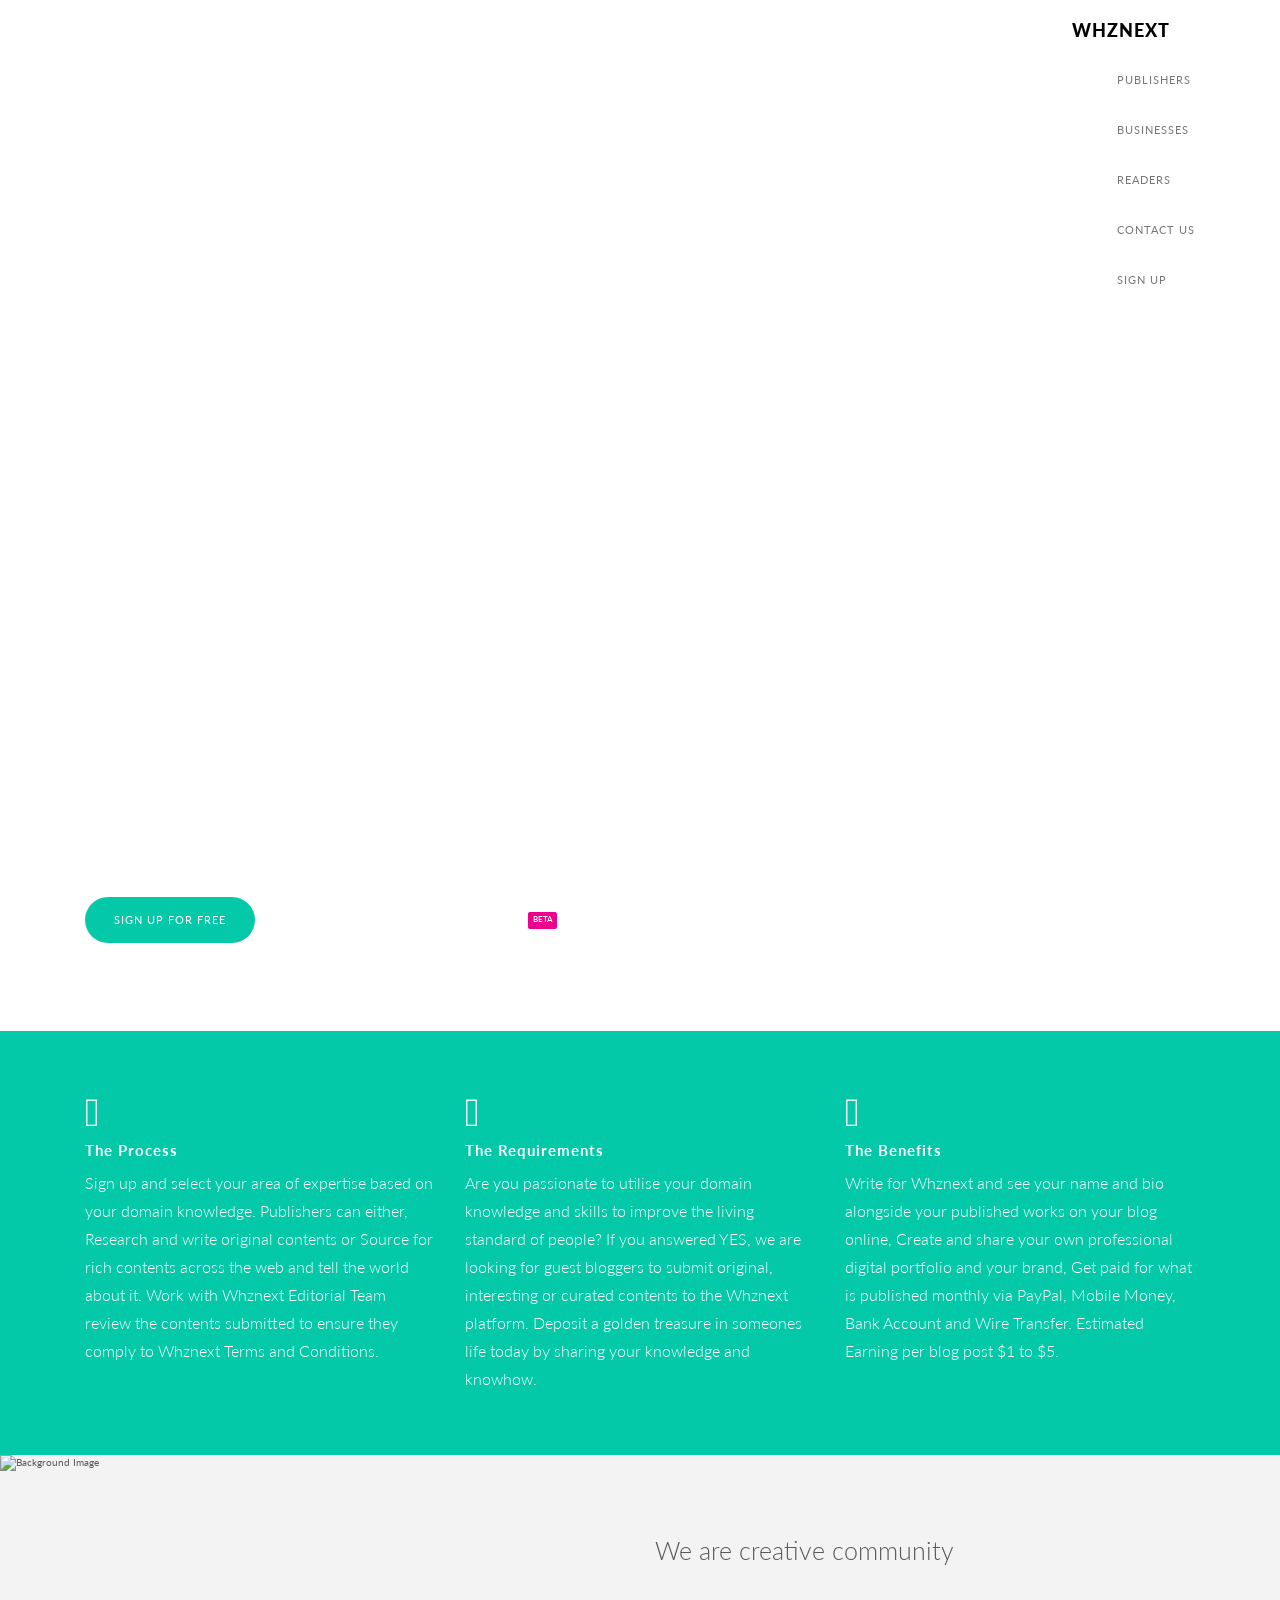
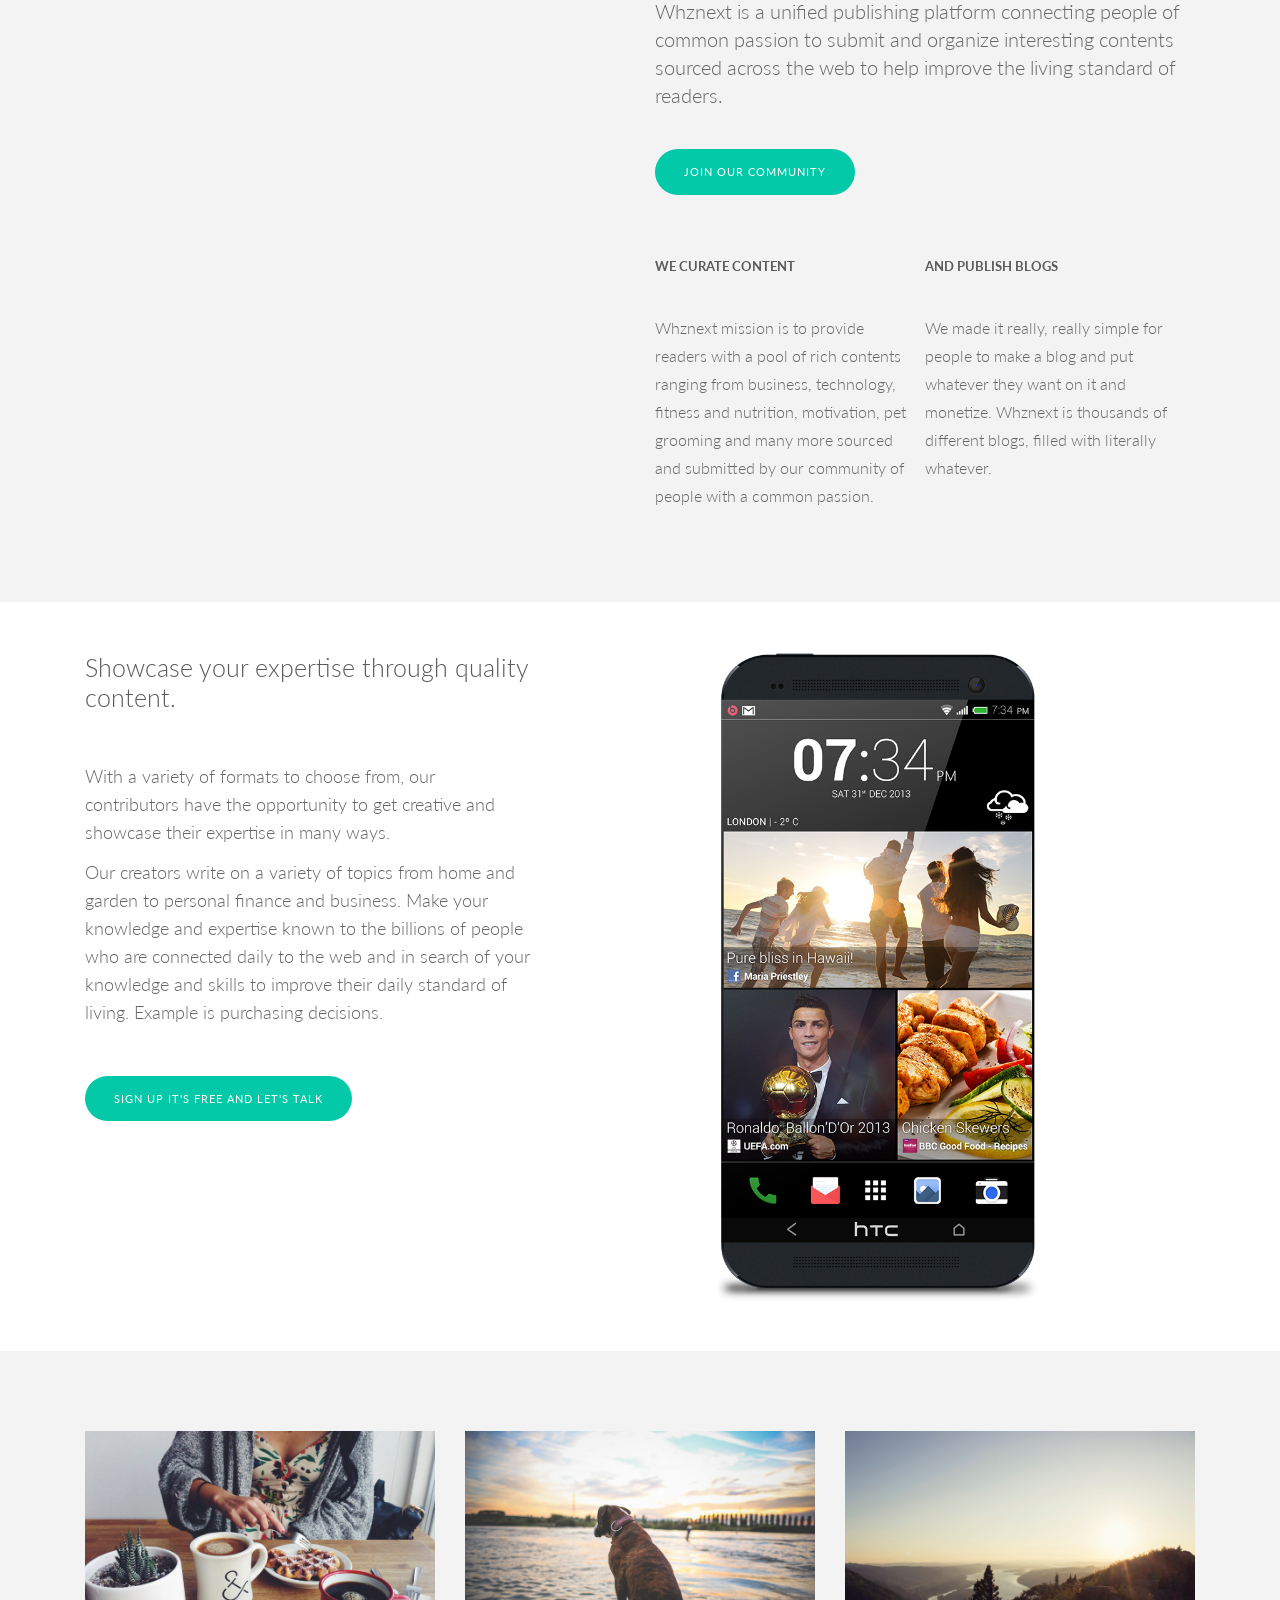
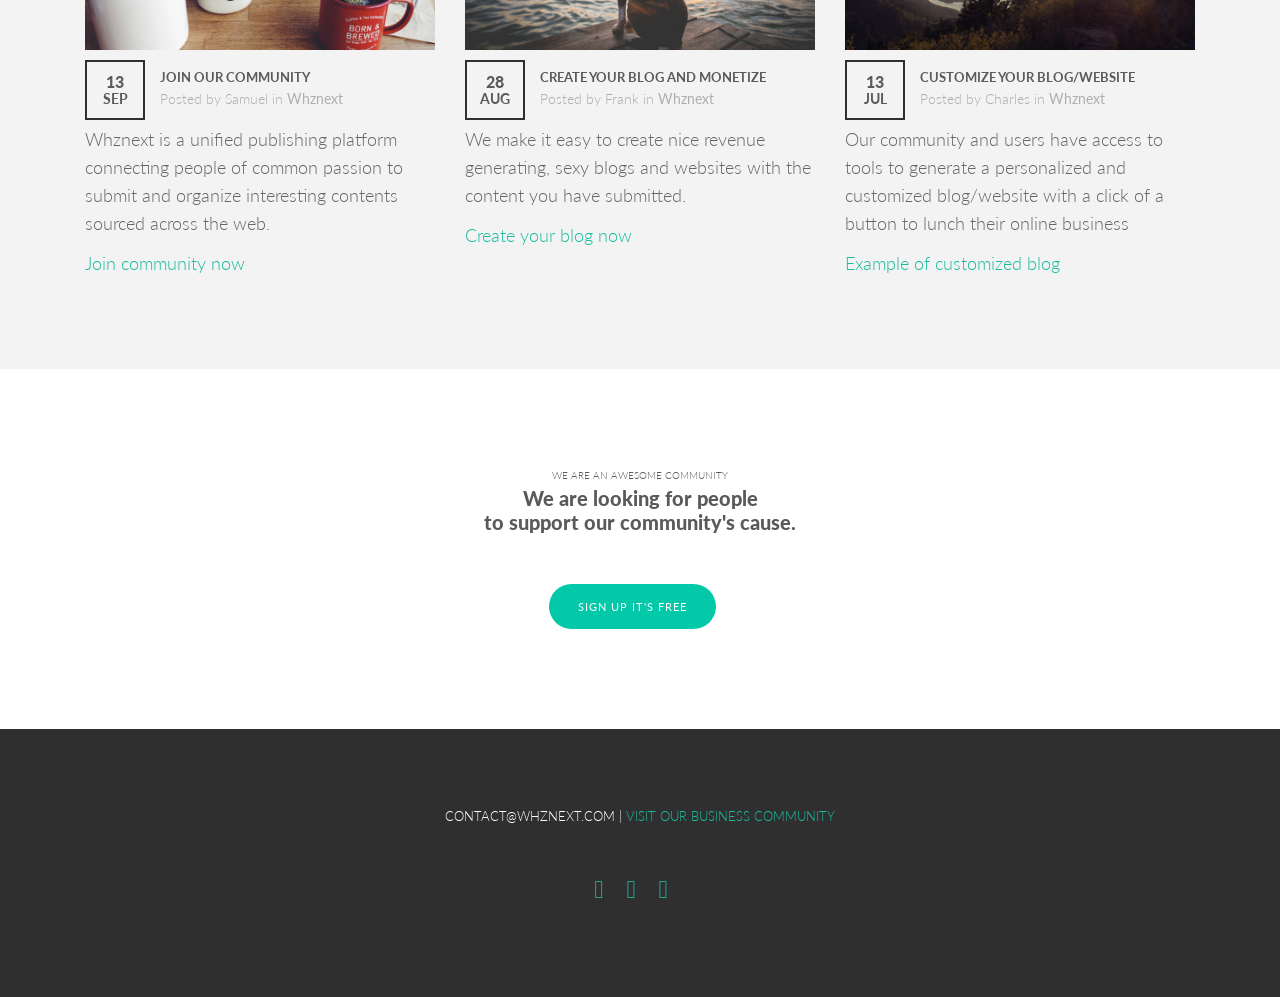
==== index.html @ 7a5a6b8f "commit" ====
<!DOCTYPE html>
<html lang="en">
  

<!-- Mirrored from stgwifi.com/Theme 16/index.html by HTTrack Website Copier/3.x [XR&CO'2014], Fri, 03 Aug 2018 12:58:26 GMT -->
<head>
<link rel="icon" type="image/png" href="http://stgwifi.com/Images/favicon.ico" />
<!-- Facebook Custom Audience pixel website -->
<script>    (function () {
        var _fbq = window._fbq || (window._fbq = []);
        if (!_fbq.loaded) {
            var fbds = document.createElement('script');
            fbds.async = true;
            fbds.src = '../../connect.facebook.net/en_US/fbds.js';
            var s = document.getElementsByTagName('script')[0];
            s.parentNode.insertBefore(fbds, s);
            _fbq.loaded = true;
        }
        _fbq.push(['addPixelId', '1503674439895575']);
    })();
    window._fbq = window._fbq || [];
    window._fbq.push(['track', 'PixelInitialized', {}]);
</script>

<!-- Google Analytics -->
<script>
    (function (i, s, o, g, r, a, m) {
        i['GoogleAnalyticsObject'] = r; i[r] = i[r] || function () {
            (i[r].q = i[r].q || []).push(arguments)
        }, i[r].l = 1 * new Date(); a = s.createElement(o),
  m = s.getElementsByTagName(o)[0]; a.async = 1; a.src = g; m.parentNode.insertBefore(a, m)
    })(window, document, 'script', '../../www.google-analytics.com/analytics.js', 'ga');

    ga('create', 'UA-57933718-1', 'auto');
    ga('send', 'pageview');

</script>
<!--End Google Analytics -->
    <meta charset="utf-8">
    <meta http-equiv="X-UA-Compatible" content="IE=edge">
    <meta name="viewport" content="width=device-width, initial-scale=1">
    <meta name="description" content="">
    <meta name="author" content="">
    <link rel="icon" href="assets/img/favicon.html">

    <title>Whznext</title>

    <!-- Bootstrap core CSS -->
	<link href="assets/css/bootstrap.css" rel="stylesheet">
	
	<link rel="stylesheet" href="https://stackpath.bootstrapcdn.com/bootstrap/4.1.3/css/bootstrap.min.css" integrity="sha384-MCw98/SFnGE8fJT3GXwEOngsV7Zt27NXFoaoApmYm81iuXoPkFOJwJ8ERdknLPMO" crossorigin="anonymous">
<script src="https://stackpath.bootstrapcdn.com/bootstrap/4.1.3/js/bootstrap.min.js" integrity="sha384-ChfqqxuZUCnJSK3+MXmPNIyE6ZbWh2IMqE241rYiqJxyMiZ6OW/JmZQ5stwEULTy" crossorigin="anonymous"></script>

    <!-- Custom styles for this template -->
    <link href="assets/css/ionicons.min.css" rel="stylesheet">
    <link href="assets/css/style.css" rel="stylesheet">

    <style type="text/css">
            /* HEADER SECTION../Theme%2016/assets/img/header.jpg */
        #h {
	        background: url(../Images/Background_28.7.2015.jpg) no-repeat center top;
	        padding-top: 250px;
	        background-attachment: relative;
	        background-position: center center;
	        min-height: 700px;
	        width: 100%;
	
            -webkit-background-size: 100%;
            -moz-background-size: 100%;
            -o-background-size: 100%;
            background-size: 100%;

            -webkit-background-size: cover;
            -moz-background-size: cover;
            -o-background-size: cover;
            background-size: cover;
        }
                .stamp {
                background: #EC008C;
                color: #FFF;
                border-radius: 2px;
                display: inline-block;
                font-size: 0.75em;
                font-weight: 600;
                line-height: 1;
                margin-left: 2px;
                padding: 4px 5px 5px 5px;
                text-transform: uppercase;
                vertical-align: text-top;
            }

    </style>


    <!-- IE10 viewport hack for Surface/desktop Windows 8 bug -->
    <script src="assets/js/ie10-viewport-bug-workaround.js"></script>

    <!-- HTML5 shim and Respond.js IE8 support of HTML5 elements and media queries -->
    <!--[if lt IE 9]>
      <script src="https://oss.maxcdn.com/html5shiv/3.7.2/html5shiv.min.js"></script>
      <script src="https://oss.maxcdn.com/respond/1.4.2/respond.min.js"></script>
    <![endif]-->
  </head>

  <body>

    <div class="navbar navbar-default navbar-fixed-top" role="navigation">
      <div class="container">
        <div class="navbar-header">
          <button type="button" class="navbar-toggle" data-toggle="collapse" data-target=".navbar-collapse">
            <span class="sr-only">Toggle navigation</span>
            <span class="icon-bar"></span>
            <span class="icon-bar"></span>
            <span class="icon-bar"></span>
          </button>

          <a class="navbar-brand" href="#home">Whznext</a>
        </div>
        <div class="collapse navbar-collapse">
          <ul class="nav navbar-nav navbar-right">
            <!--<li><a href="../summarize/html-light/blog.html">Home</a></li>-->
            <li><a href="index.html">Publishers</a></li>
            <li><a href="Join-Business-Community.html">Businesses</a></li>
            <li><a href="Readers.html">Readers</a></li>
            <li><a href="#contact">Contact Us</a></li>
            <li><a href="http://eepurl.com/bmCx4H">Sign Up</a></li>
          </ul>
        </div><!--/.nav-collapse -->
      </div>
    </div>
	<!-- ********** HEADER ********** -->
	<section id="home"></section>
	<div id="h">
	    <div class="container">
			<div class="row">
				<div class="col-md-6">
					<h1>Whznext is a tool to learn and create a blog, personal portofolio or website that pays you and improve the lives of millions connected.</h1>
                    <a href="http://eepurl.com/bmCx4H" class="btn btn-conf btn-green"> Sign Up For Free </a>
                    <a href="http://stgwifi.com/BackEnd/Merchant.aspx" class="btn btn-conf btn-clear"> Sign In To Work Or Learn </a>
					<!--<button class="btn btn-conf btn-green">Learn more</button>-->
					<!--<button class="btn btn-conf btn-clear">Join Community</button>-->
                    
                    <span class="stamp">Beta</span>
				</div>
			</div>
	    </div><!-- /.container -->
	</div><!--/H -->

	<!-- ********** GREEN - SECTION ********** -->
	<div id="g">
		<div class="container">
			<div class="row">
                <div class="col-md-4">
					<i class="ion-ios7-monitor-outline"></i>
					<h4>The Process</h4>
					<p> Sign up and select your area of expertise based on your domain knowledge.
                        Publishers can either, Research and write original contents or
                        Source for rich contents across the web and tell the world about it. Work with Whznext Editorial Team review the contents submitted to ensure they comply to Whznext Terms and Conditions.</p>
				</div>

                <div class="col-md-4">
					<i class="ion-ios7-gear-outline"></i>
					<h4>The Requirements</h4>
					<p>Are you passionate to utilise your domain knowledge and skills to improve the living standard of people? If you answered YES, we are looking for guest bloggers to submit original, interesting or curated contents to the Whznext platform. Deposit a golden treasure in someones life today by sharing your knowledge and knowhow.</p>
				</div>

				<div class="col-md-4">
					<i class="ion-ios7-paper-outline"></i>
					<h4>The Benefits</h4>
					<p>Write for Whznext and see your name and bio alongside your published works on your blog online, Create and share your own professional digital portfolio and your brand, Get paid for what is published monthly via PayPal, Mobile Money, Bank Account and Wire Transfer. Estimated Earning per blog post $1 to $5.</p>
				</div>
				
				
			</div><!--/row -->
		</div><!--/container -->
	</div><!--/G -->
	
	<!-- ********** SIDE IMAGE - SECTION ********** -->
	<section id="about"></section>
	<section class="side-image text-heavy clearfix">
		<div class="image-container col-md-5 col-sm-3 pull-left">
			<div class="background-image-holder">
				<img class="background-image" alt="Background Image" src="https://secure.aadcdn.microsoftonline-p.com/dbd5a2dd-uymyxxfhpwrbckvwvlxle8radh6vkzaj7cwkqpqixg/appbranding/npdp3ivuhlrwvd1ynsq0x-mjc7zhvnj0i7k676ppafa/0/heroillustration?ts=635538653045233940">
			</div><!--/background-img-holder Remember assets/img/side.jpg ../Images/front283336.jpg-->
		</div>

				
		<div class="container">
			<div class="row">
				<div class="col-md-6 col-md-offset-6 col-sm-8 col-sm-offset-4 content clearfix">
					<h1>We are creative community</h1>
					<p class="lead">Whznext is a unified publishing platform connecting people of common passion to submit and organize interesting contents sourced across the web to help improve the living standard of readers.</p>
					<a href="http://eepurl.com/bmCx4H" class="btn btn-conf btn-green">Join our community</a><br>
					<div class="col-sm-6 no-pad-left feature">
						<h5>We curate content</h5>
						<p>Whznext mission is to provide readers with a pool of rich contents ranging from business, technology, fitness and nutrition, motivation, pet grooming and many more sourced and submitted by our community of people with a common passion.</p>
					</div>
					<div class="col-sm-6 no-pad-left feature">
						<h5>And publish blogs</h5>
						<p>We made it really, really simple for people to make a blog and put whatever they want on it and monetize. Whznext is thousands of different blogs, filled with literally whatever.</p>
					</div>
				</div><!--col-md-6 col-sm-8 -->
			</div><!-- /row -->
		</div><!--/container -->
	</section><!--Side Image Section -->
	
	
	<!-- ********** WHITE SECTION - IMAGE PHONE ********** -->
	<div class="container">
		<div class="row mtb">
			<div class="col-md-5">
				<h1 class="mb">Showcase your expertise through quality content.</h1>
				<p>With a variety of formats to choose from, our contributors have the opportunity to get creative and showcase their expertise in many ways.</p>
				<p>Our creators write on a variety of topics from home and garden to personal finance and business. Make your knowledge and expertise known to the billions of people who are connected daily to the web and in search of your knowledge and skills to improve their daily standard of living. Example is purchasing decisions. </p>
				<p class="mt"><a href="http://eepurl.com/bmCx4H" class="btn btn-conf btn-green">Sign Up It's Free And Let's Talk</a></p>
			</div>
          
			<div class="col-md-7">
				<img class="img-responsive aligncenter" src="assets/img/phone.png" width="320" alt="">
			</div>
		</div><!--/row -->
	</div><!--/container-->

	<!-- ********** GREY SECTION - BLOG ********** -->	
	<div id="grey">
		<div class="container">
			<div class="row w">
				<div class="col-md-4">
					<img src="assets/img/blog01.jpg" class="img-responsive aligncenter" alt="">
					<div class="date">
						<h4><bold>13</bold></h4>
						<h4>Sep</h4>
					</div>
					<h5>Join our community</h5>
					<p class="desc">Posted by Samuel in <b>Whznext</b></p>
					<p>Whznext is a unified publishing platform connecting people of common passion to submit and organize interesting contents sourced across the web.</p>
					<p><a href="http://stgwifi.com/BackEnd/Merchant.aspx">Join community now</a></p>
                   
				</div><!--/col-md-4-->
				<div class="col-md-4">
					<img src="assets/img/blog02.jpg" class="img-responsive aligncenter" alt="">
					<div class="date">
						<h4><bold>28</bold></h4>
						<h4>Aug</h4>
					</div>
					<h5>Create your blog and monetize</h5>
					<p class="desc">Posted by Frank in <b>Whznext</b></p>
					<p>We make it easy to create nice revenue generating, sexy blogs and websites with the content you have submitted.</p>
					<p><a href="http://stgwifi.com/BackEnd/BackendProducts.aspx">Create your blog now</a></p>
				</div><!--/col-md-4-->
				<div class="col-md-4">
					<img src="assets/img/blog03.jpg" class="img-responsive aligncenter" alt="">
					<div class="date">
						<h4><bold>13</bold></h4>
						<h4>Jul</h4>
					</div>
					<h5>Customize your blog/website</h5>
					<p class="desc">Posted by Charles in <b>Whznext</b></p>
					<p>Our community and users have access to tools to generate a personalized and customized blog/website with a click of a button to lunch their online business</p>
					<p><a href="http://stgwifi.com/BlogStream.aspx">Example of customized blog</a></p>
				</div><!--/col-md-4-->
			</div><!--/row -->
		</div>
	</div><!--/GREY -->
	
	<!-- ********** WHITE SECTION - CTA ********** -->
	<section id="contact"></section>
	<div class="container">
		<div class="row mtb2">
			<div class="col-md-8 col-md-offset-2 centered">
				<h6>WE ARE AN AWESOME COMMUNITY</h6>
				<h2 class="bold mb">We are looking for people<br/>to support our community's cause.</h2>
                <a href="http://eepurl.com/bmCx4H" class="btn btn-conf btn-green">Sign up it's free</a>
				<!--<button class="btn btn-conf btn-green">Join our incredible team</button>-->
			</div>
		</div><!--/row -->
	</div><!--/container -->
	
	<!-- ********** FOOTER ********** -->
	<div id="f">
		<div class="container">
			<div class="row">
				<div class="col-md-8 col-md-offset-2 centered">
					<h5>CONTACT@WHZNEXT.COM | <a href="Join-Business-Community.html">VISIT OUR BUSINESS COMMUNITY</a></h5>
					<p class="mt">
						<a href="#"><i class="ion-social-twitter"></i></a>
						<a href="#"><i class="ion-social-instagram"></i></a>
						<a href="#"><i class="ion-social-dribbble"></i></a>
					</p>
				</div>
			</div>
		</div>
	</div><!--/F -->
	
	
    <!-- Bootstrap core JavaScript
    ================================================== -->
    <!-- Placed at the end of the document so the pages load faster -->
    <script src="assets/js/jquery.min.js"></script>
    <script src="assets/js/bootstrap.min.js"></script>
    <script src="assets/js/retina-1.1.0.js"></script>
  </body>
  <!-- Quantcast Tag Adchoice-->
<script type="text/javascript">
    var _qevents = _qevents || [];

    (function () {
        var elem = document.createElement('script');
        elem.src = (document.location.protocol == "https:" ? "https://secure" : "http://edge") + ".quantserve.com/quant.js";
        elem.async = true;
        elem.type = "text/javascript";
        var scpt = document.getElementsByTagName('script')[0];
        scpt.parentNode.insertBefore(elem, scpt);
    })();

    _qevents.push({
        qacct: "p-FtF0pkSB-puXA"
    });
</script>

<noscript>
<div style="display:none;">
<img src="../../pixel.quantserve.com/pixel/p-FtF0pkSB-puXA.gif" border="0" height="1" width="1" alt="Quantcast"/>
</div>
</noscript>
<!-- End Quantcast tag -->


<!-- Go to www.addthis.com/dashboard to customize your tools -->
<script type="text/javascript" src="../../s7.addthis.com/js/300/addthis_widget.js#pubid=ra-4ee1b57d6ee36919" async="async" class="share"></script>


<!-- Mirrored from stgwifi.com/Theme 16/index.html by HTTrack Website Copier/3.x [XR&CO'2014], Fri, 03 Aug 2018 12:59:14 GMT -->
</html>
---- assets/css/style.css ----
/*
 * Author: Carlos Alvarez
 * URL: http://alvarez.is
 *
 * Project Name: Landing Sumo - Theme 16
 * URL: http://LandingSumo.com
 * Version: 1.0
 */

/*	################################################################
	1. GENERAL STRUCTURES
################################################################# */

/* Import fonts */
@import url(http://fonts.googleapis.com/css?family=Lato:100,300,400,700,900);

* { 
	margin: 0;
	padding: 0px;
    font-family: 'Lato', sans-serif;
} 
body { 
	background: #fff; 
	margin: 0; 
	color: #5a5a5a;
}

h1, h2, h3, h4, h5, h6 {
    font-family: 'Lato', sans-serif;
	font-weight: 300;
}


p { 
	padding: 0; 
	margin-bottom: 12px; 
    font-family: 'Lato', sans-serif;
	font-weight: 300;
	font-size: 18px; 
	line-height: 28px;
	color: #666; 
	margin-top: 10px; 
}

html,
body {
	height: 100%;
}

.alignleft { float: left; }
.alignright { float: right; }
.aligncenter {
	margin-left: auto;
	margin-right: auto;
	display: block;
	clear: both;
}
.centered {text-align: center}
.mt {margin-top: 50px;}
.mb {margin-bottom: 50px;}
.mtb {margin-top: 50px; margin-bottom: 50px;}
.mtb2 { margin-top: 100px; margin-bottom: 100px;}
.ptb {padding-top: 80px; padding-bottom: 80px;}

.clear {
	clear: both;
	display: block;
	font-size: 0;
	height: 0;
	line-height: 0;
	width:100%;
}
::-moz-selection  {
	color: #fff;
	text-shadow:none;
	background:#2B2E31;
}
::selection {
	color: #fff;
	text-shadow:none;
	background:#2B2E31;
}
*,
*:after,
*:before {
	-webkit-box-sizing: border-box;
	-moz-box-sizing: border-box;
	box-sizing: border-box;
	padding: 0;
	margin: 0;
}
a { 
	padding: 0;
	margin: 0;
	text-decoration: none; 
	-webkit-transition: background-color .4s linear, color .4s linear;
	-moz-transition: background-color .4s linear, color .4s linear;
	-o-transition: background-color .4s linear, color .4s linear;
	-ms-transition: background-color .4s linear, color .4s linear;
	transition: background-color .4s linear, color .4s linear;
	color: #1abc9c;
}
a:hover,
a:focus {
  text-decoration: none;
  color:#696E74;
}

.nopadding {
	padding: 0px !important;
	margin: 0px;
}

.no-pad-left {
	padding-left: 0px;
}

.no-pad-right {
	padding-right: 0px;
}

/* Bootstrap Modifications */
.navbar-default {
	background-color: #ffffff;
	border-color: transparent;
	letter-spacing: 1px;
	text-transform: uppercase;
	font-size: 11px;
}

.navbar-brand {
	height: 50px;
	padding: 15px 15px;
	font-size: 18px;
	font-weight: 900;
	line-height: 20px;
}

.navbar-default .navbar-brand {
	color: black;
}

.navbar-default .navbar-nav > .active > a, .navbar-default .navbar-nav > .active > a:hover, .navbar-default .navbar-nav > .active > a:focus {
	color: #555;
	background-color: transparent;
	border-bottom: 2px solid #e7e7e7;
}

/* FORM CONFIGURATION */

input {
	font-size: 16px;
	min-height: 40px;
	border-radius: 2px;
	line-height: 20px;
	padding: 11px 30px 12px;
	border: 1px solid #b9b9af;
	margin-bottom: 10px;
	background-color: #fff;
	-webkit-transition: background-color 0.2s;
	transition: background-color 0.2s;
}

.subscribe-input {
	float: left;
	width: 65%;
	text-align: left;
	margin-right: 2px;
}

.subscribe-submit {
	right: 0;
}

.btn-download {
	background: #FDE3A7;
}

/* BUTTONS */

.btn-conf {
	border-radius: 50px;
	margin-right: 15px;
	font-size: 11px;
	letter-spacing: 1px;
	text-transform: uppercase;
	padding: 14px 28px 13px 28px;
	}

.btn-green {
	background: #03C9A9;
	color: white
}

.btn-clear {
	background: transparent;
	color: white;
	border: 2px solid white;
}
.btn-clear:hover {
	background: white;
	color: #2f2f2f;
}


/* HEADER SECTION */
#h {
	background: url(../Theme%2016/assets/img/header.html) no-repeat center top;
	padding-top: 250px;
	background-attachment: relative;
	background-position: center center;
	min-height: 700px;
	width: 100%;
	
    -webkit-background-size: 100%;
    -moz-background-size: 100%;
    -o-background-size: 100%;
    background-size: 100%;

    -webkit-background-size: cover;
    -moz-background-size: cover;
    -o-background-size: cover;
    background-size: cover;
}

#h h1 {
	color: white;
	font-size: 40px;
	line-height: 55px;
	letter-spacing: 2px;
	margin-bottom: 40px;
	font-weight: 300;
}

/* Green Section */
#g {
	padding-top: 50px;
	padding-bottom: 50px;
	background: #03C9A9;
	color: white;
}

#g p {
	color: white;
	font-size: 16px;
}

#g i {
	font-size: 40px;
	color: white;
	margin-bottom: 20px;
}

#g h4 {
	font-weight: 700;
	letter-spacing: 1px;
}
/* GREY DIV */
#grey {
	background: #f3f3f3;
	padding-bottom: 80px;
	padding-top: 80px;
}

/* Grey Section */
section:nth-of-type(odd) {
 	background: #f3f3f3;
}

.background-image-holder {
	position: absolute;
	top: 0px;
	height: 100%;
	width: 100%;
	background-size: cover !important;
	z-index: 0;
	background-position: 50% 50% !important;
}

.side-image {
	padding: 0px;
	position: relative;
}
.side-image .image-container {
	overflow: hidden;
	position: absolute;
	height: 100%;
	padding: 0px;
	top: 0px;
}
.side-image .image-container.pull-right {
	right: 0px;
}
.side-image .content {
	padding-top: 80px;
	padding-bottom: 80px;
}
.side-image h1 {
	margin-bottom: 40px;
}
.side-image p.lead {
	margin-bottom: 64px;
	font-size: 20px;
}
.side-image p {
	font-size: 16px;
}
.side-image.text-heavy h1 {
	margin-bottom: 32px;
}
.side-image.text-heavy p.lead {
	margin-bottom: 40px;
}
.side-image.text-heavy .feature {
	margin-top: 64px;
}
.side-image.text-heavy .feature h5 {
	margin-bottom: 40px;
	font-weight: 700;
	text-transform: uppercase;
}

/* Configuration Blog Part */
.w h5 {
	text-transform: uppercase;
	font-weight: 700;
	margin-top: 20px;
}

.w hr{
	border: 1px solid #2f2f2f;
	width: 40px;
}

.w img {
	width: 100%;
	height: auto;
}

.w .date {
	float: left;
	border: 2px solid #2f2f2f;
	margin-right: 15px;
	padding: 5px;
	margin-top: 10px;
	width: 60px;
	height: 60px;
	text-align: center;
}
.w .date h4 {
	font-weight: 700;
	margin-bottom: -5px;
	margin-top: 5px;
	font-size: 14px;
	text-transform: uppercase
}

.w .date bold {
	font-weight: 900;
	font-size: 16px;
}

.w .desc {
	font-size: 14px;
	margin-top: -5px;
	color: #aeaeae;
}

h2.bold {
	font-weight: 900;
}

/* FOOTER */

#f {
	padding-bottom: 80px;
	padding-top: 80px;
	background: #2f2f2f;
	color: white;
}

#f i {
	font-size: 25px;
	margin-right: 18px;
}
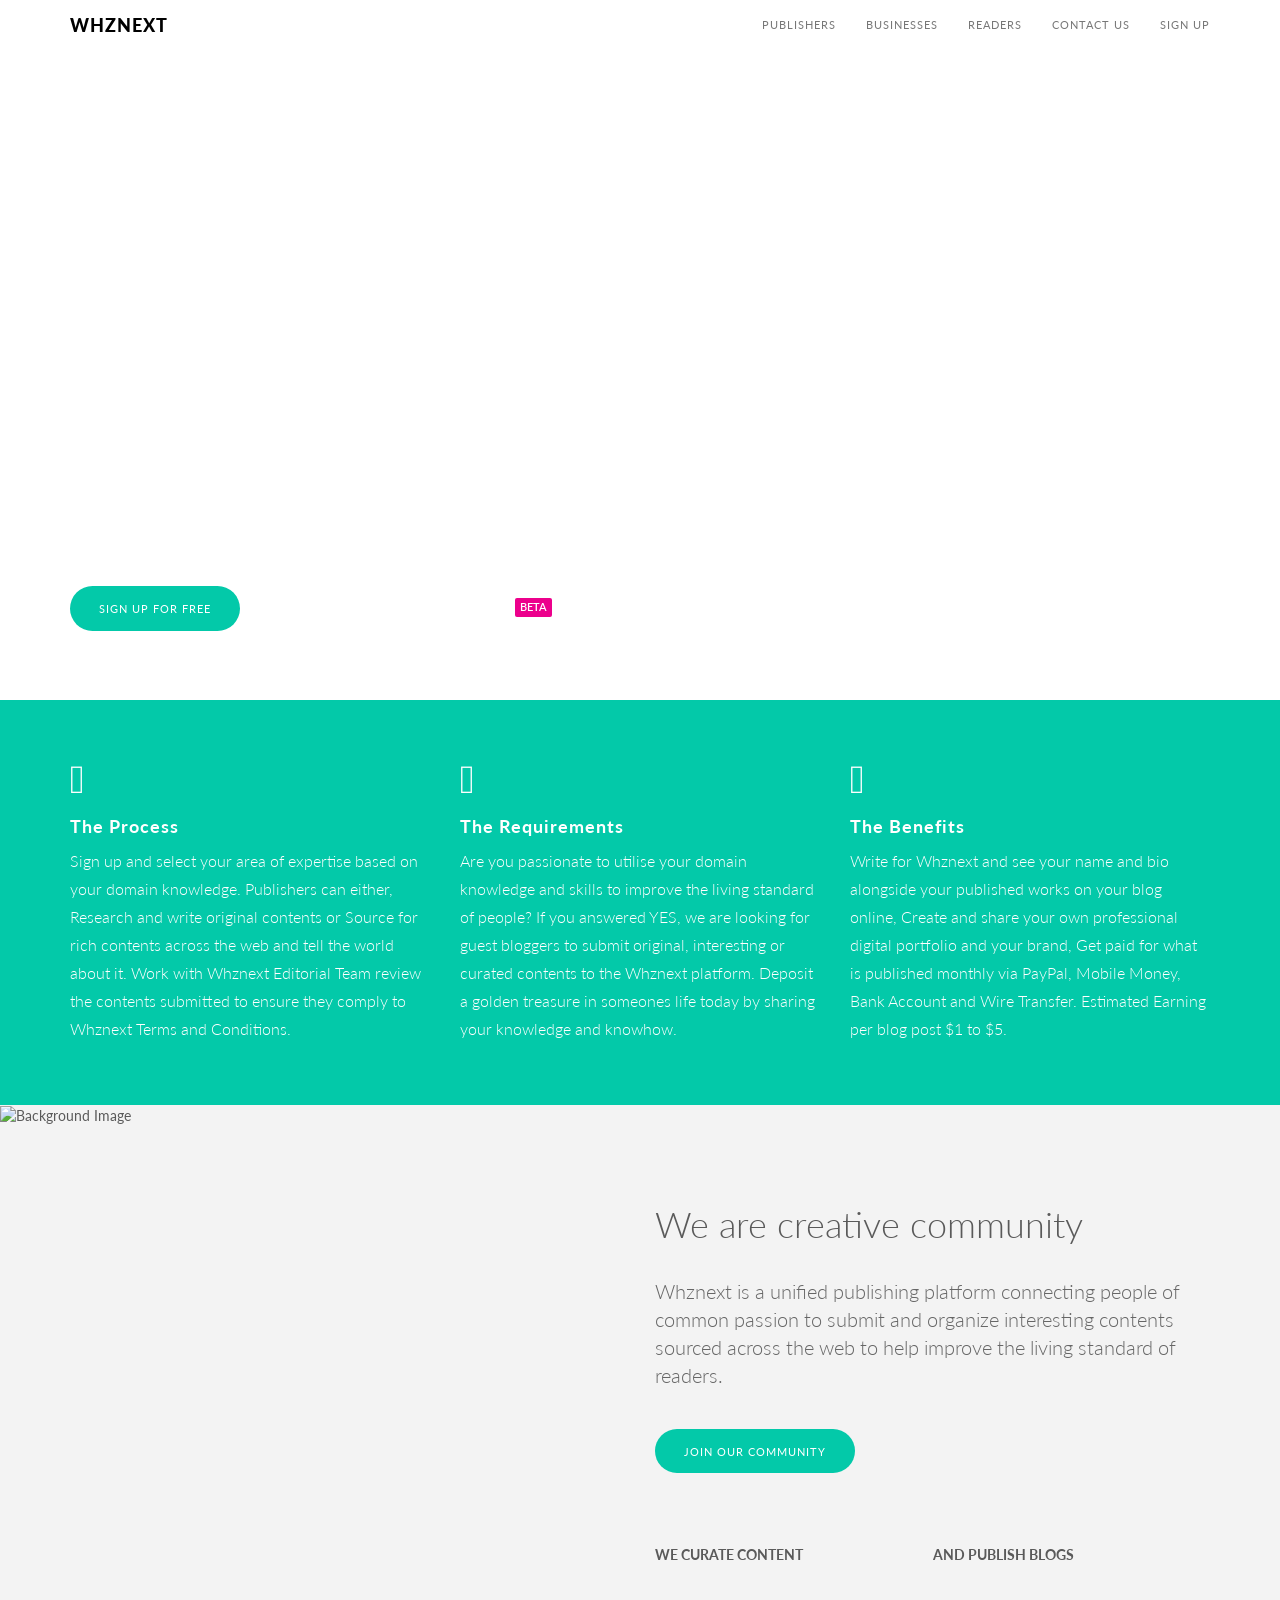
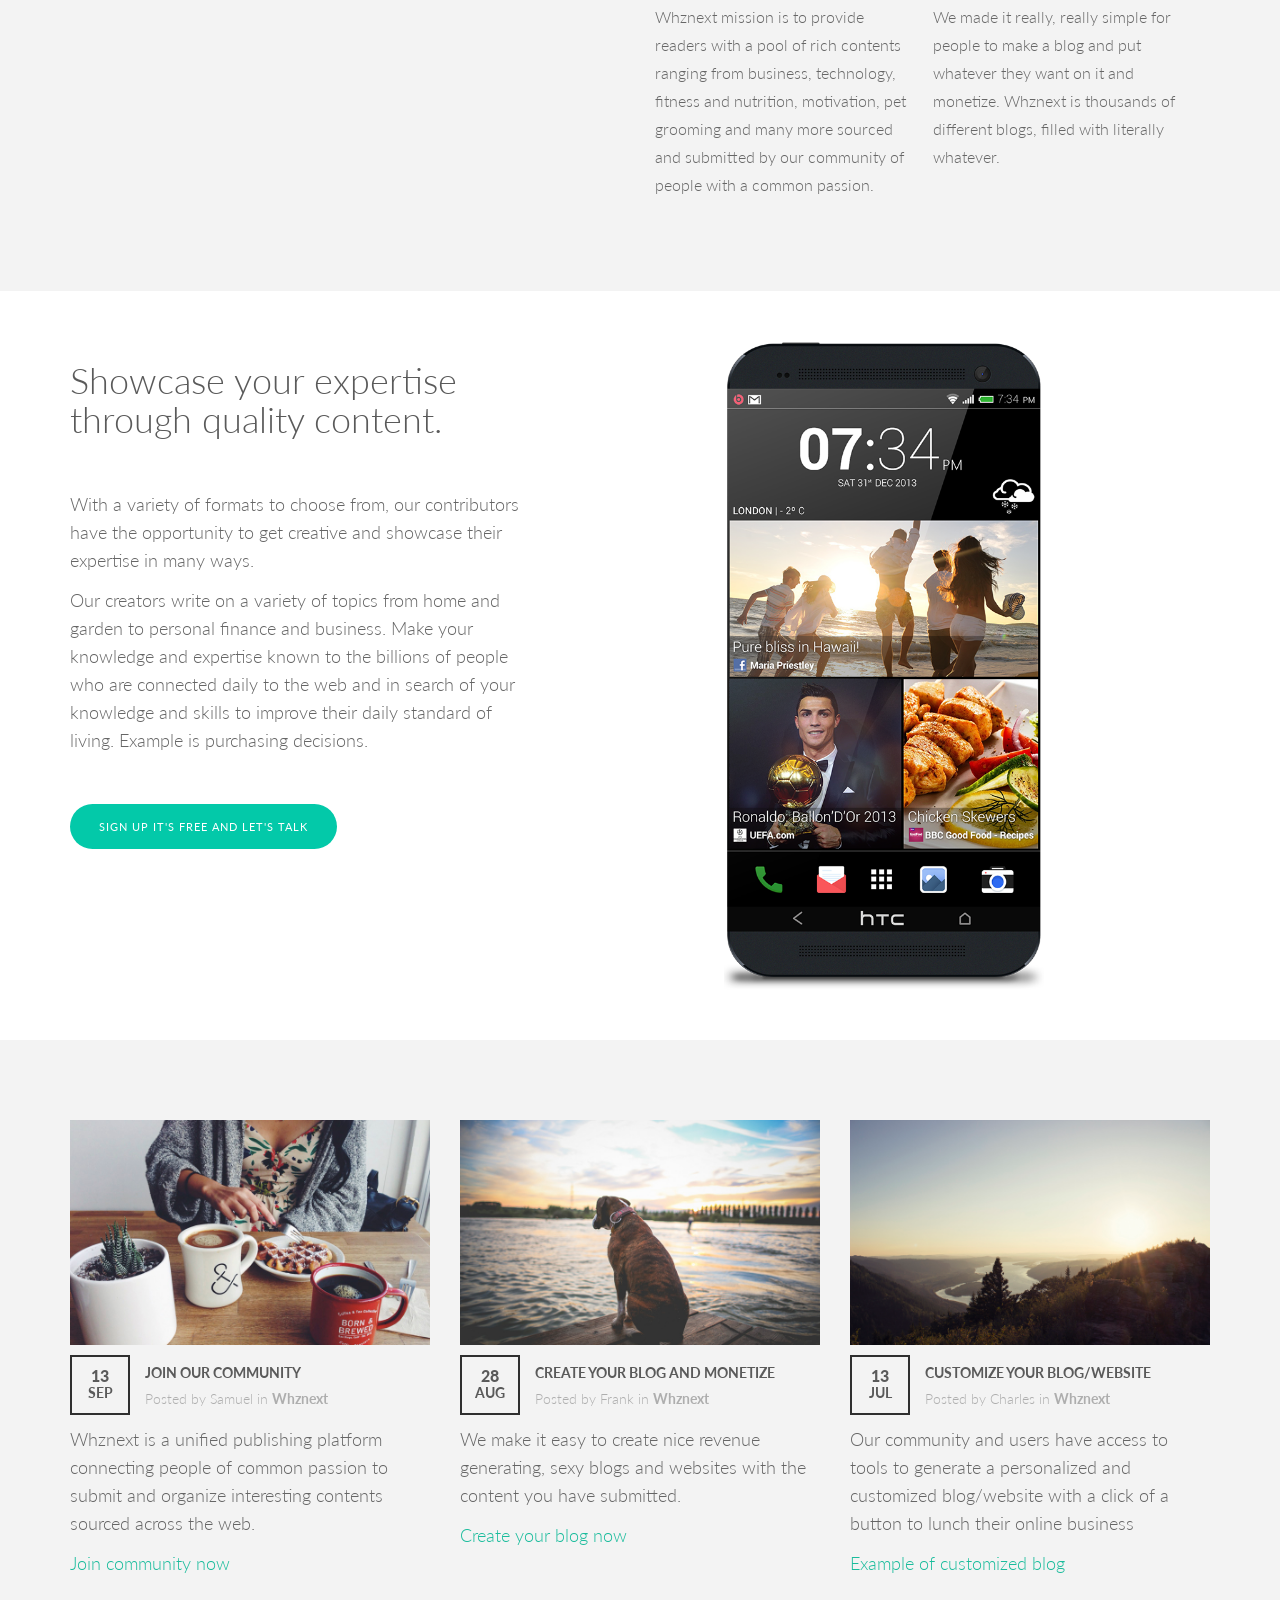
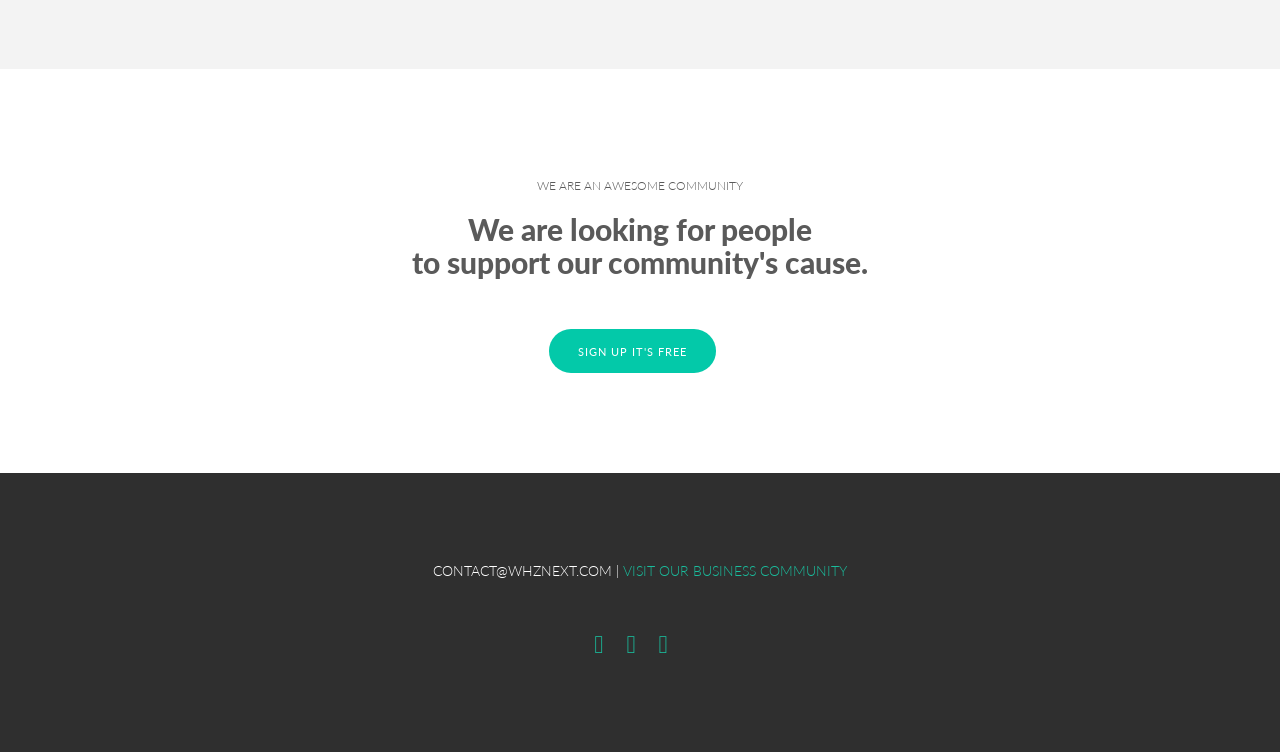
==== commit 21ef6d7d: "commit" ====
--- a/index.html
+++ b/index.html
@@ -48,8 +48,7 @@
     <!-- Bootstrap core CSS -->
 	<link href="assets/css/bootstrap.css" rel="stylesheet">
 	
-	<link rel="stylesheet" href="https://stackpath.bootstrapcdn.com/bootstrap/4.1.3/css/bootstrap.min.css" integrity="sha384-MCw98/SFnGE8fJT3GXwEOngsV7Zt27NXFoaoApmYm81iuXoPkFOJwJ8ERdknLPMO" crossorigin="anonymous">
-<script src="https://stackpath.bootstrapcdn.com/bootstrap/4.1.3/js/bootstrap.min.js" integrity="sha384-ChfqqxuZUCnJSK3+MXmPNIyE6ZbWh2IMqE241rYiqJxyMiZ6OW/JmZQ5stwEULTy" crossorigin="anonymous"></script>
+	
 
     <!-- Custom styles for this template -->
     <link href="assets/css/ionicons.min.css" rel="stylesheet">
@@ -329,6 +328,9 @@
 <!-- Go to www.addthis.com/dashboard to customize your tools -->
 <script type="text/javascript" src="../../s7.addthis.com/js/300/addthis_widget.js#pubid=ra-4ee1b57d6ee36919" async="async" class="share"></script>
 
+<script src="https://code.jquery.com/jquery-3.3.1.slim.min.js" integrity="sha384-q8i/X+965DzO0rT7abK41JStQIAqVgRVzpbzo5smXKp4YfRvH+8abtTE1Pi6jizo" crossorigin="anonymous"></script>
+<script src="https://cdnjs.cloudflare.com/ajax/libs/popper.js/1.14.3/umd/popper.min.js" integrity="sha384-ZMP7rVo3mIykV+2+9J3UJ46jBk0WLaUAdn689aCwoqbBJiSnjAK/l8WvCWPIPm49" crossorigin="anonymous"></script>
+
 
 <!-- Mirrored from stgwifi.com/Theme 16/index.html by HTTrack Website Copier/3.x [XR&CO'2014], Fri, 03 Aug 2018 12:59:14 GMT -->
 </html>
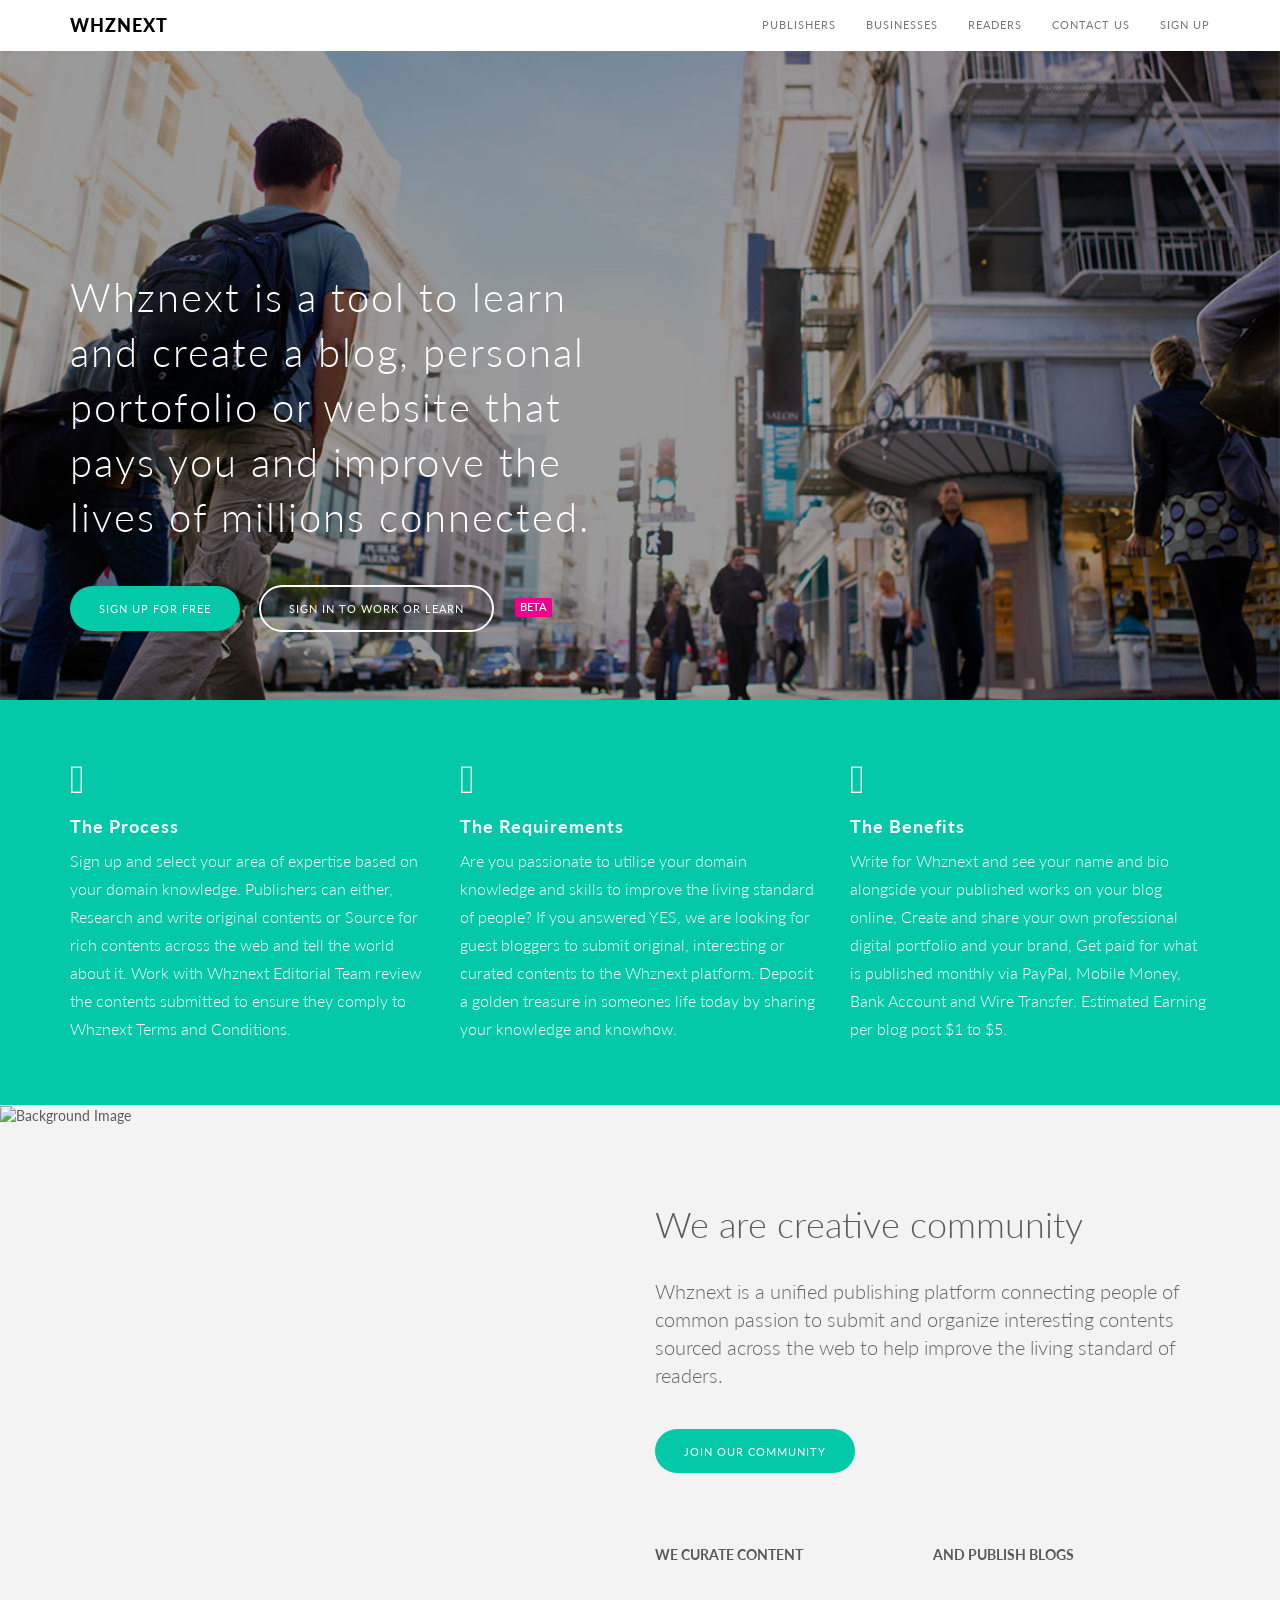
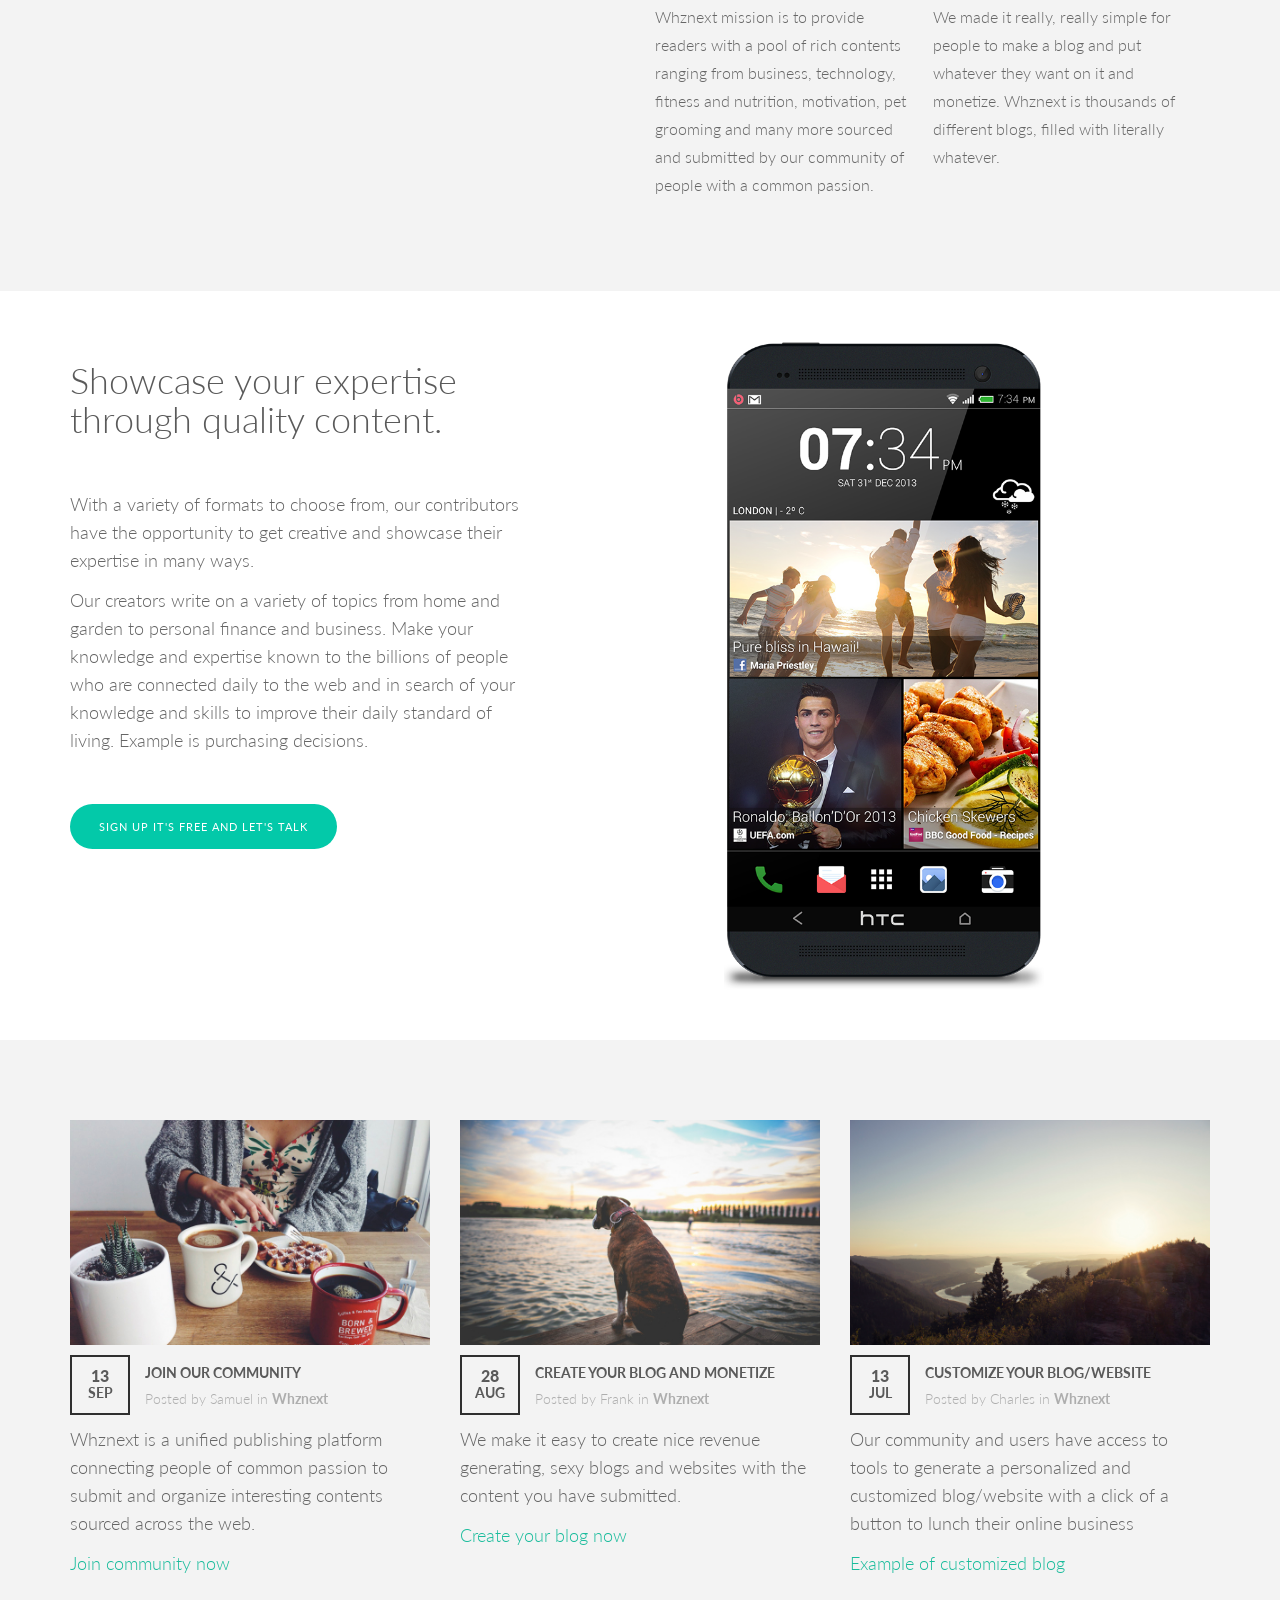
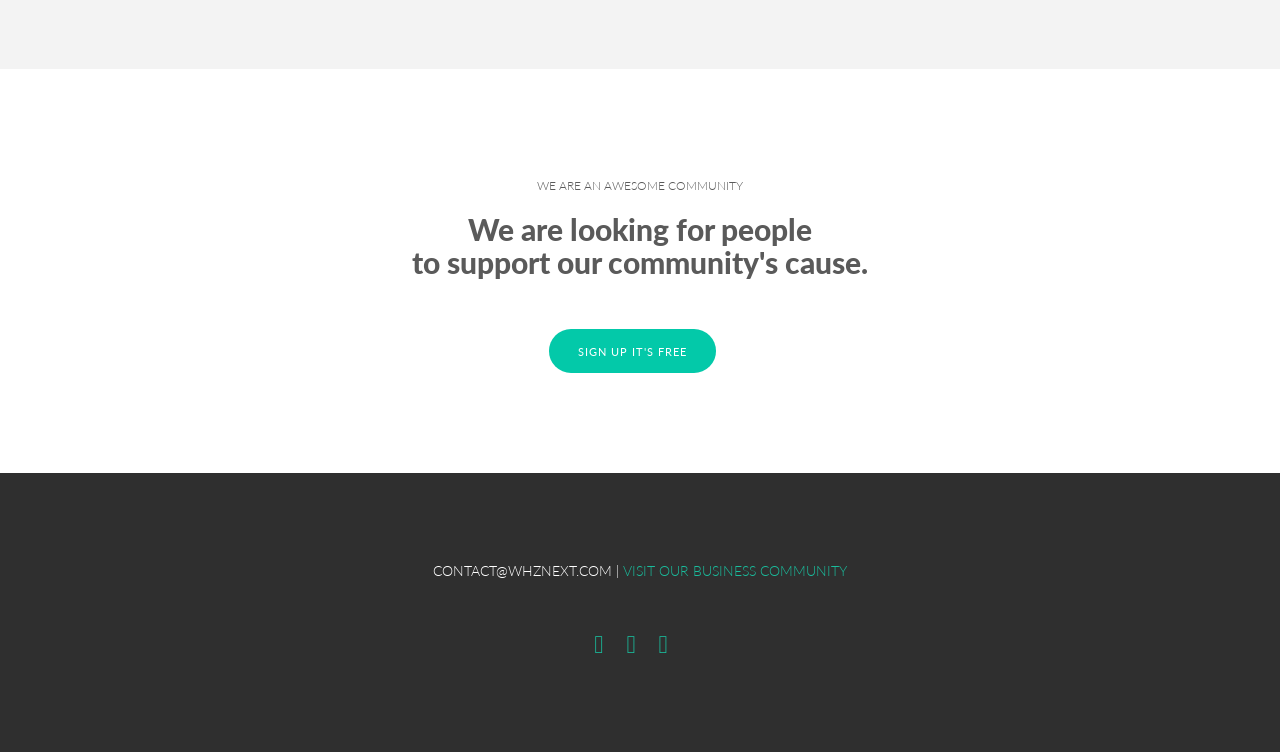
==== commit 2677589a: "commit" ====
--- a/index.html
+++ b/index.html
@@ -57,7 +57,7 @@
     <style type="text/css">
             /* HEADER SECTION../Theme%2016/assets/img/header.jpg */
         #h {
-	        background: url(../Images/Background_28.7.2015.jpg) no-repeat center top;
+	        background: url(assets/img/whznext-reader-background.jpg) no-repeat center top;
 	        padding-top: 250px;
 	        background-attachment: relative;
 	        background-position: center center;
@@ -119,7 +119,7 @@
           <ul class="nav navbar-nav navbar-right">
             <!--<li><a href="../summarize/html-light/blog.html">Home</a></li>-->
             <li><a href="index.html">Publishers</a></li>
-            <li><a href="Join-Business-Community.html">Businesses</a></li>
+            <li><a href= "../Exercise-Git-CommandLineFundamentals/Join-Business-Community.html">Businesses</a></li>
             <li><a href="Readers.html">Readers</a></li>
             <li><a href="#contact">Contact Us</a></li>
             <li><a href="http://eepurl.com/bmCx4H">Sign Up</a></li>
